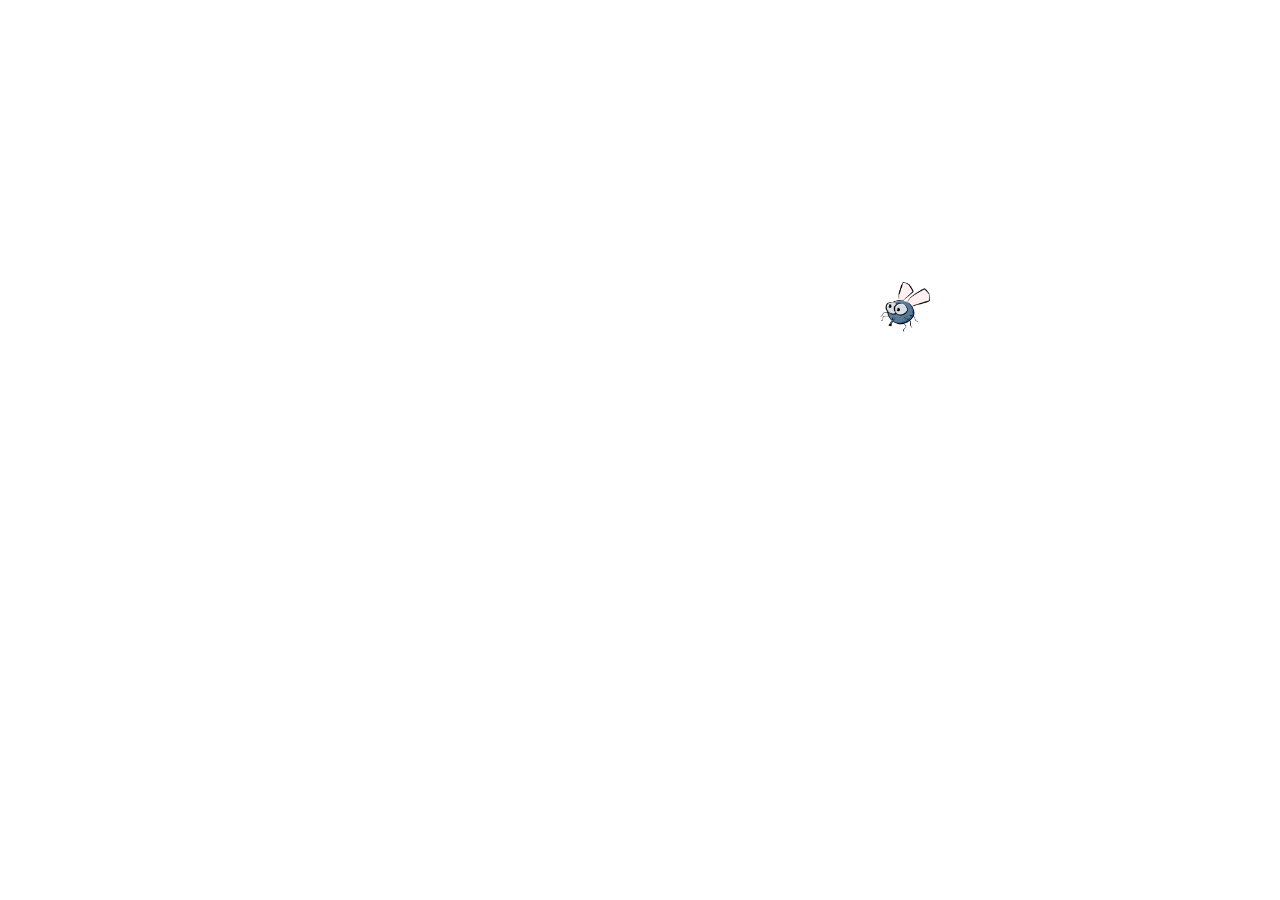
==== app.html @ e932db91 "first commit" ====
<!DOCTYPE html>
<html lang="pt-br">
<head>
    <meta charset="UTF-8">
    <meta http-equiv="X-UA-Compatible" content="IE=edge">
    <meta name="viewport" content="width=device-width, initial-scale=1.0">
    <title>App Game - Mata Mosquito</title>
    <link rel="stylesheet" href="css/styles.css">
    <script src="js/jogo.js"></script>
</head>
<body onresize="ajustaTela()">
    


    <!--Chamada da função posição Randomica() após o body ser carregado-->
    <script>
        posicaoRandomica()
    </script>
</body>
</html>
---- css/styles.css ----
.mosquito1 {
    width: 50px;
    height: 50px;
}

.mosquito2 {
    width: 100px;
    height: 100px;
}

.mosquito3 {
    width: 150px;
    height: 150px;
}

.esquerda {
    transform: scaleX(1);
}

.direita {
    transform: scaleX(-1);
}
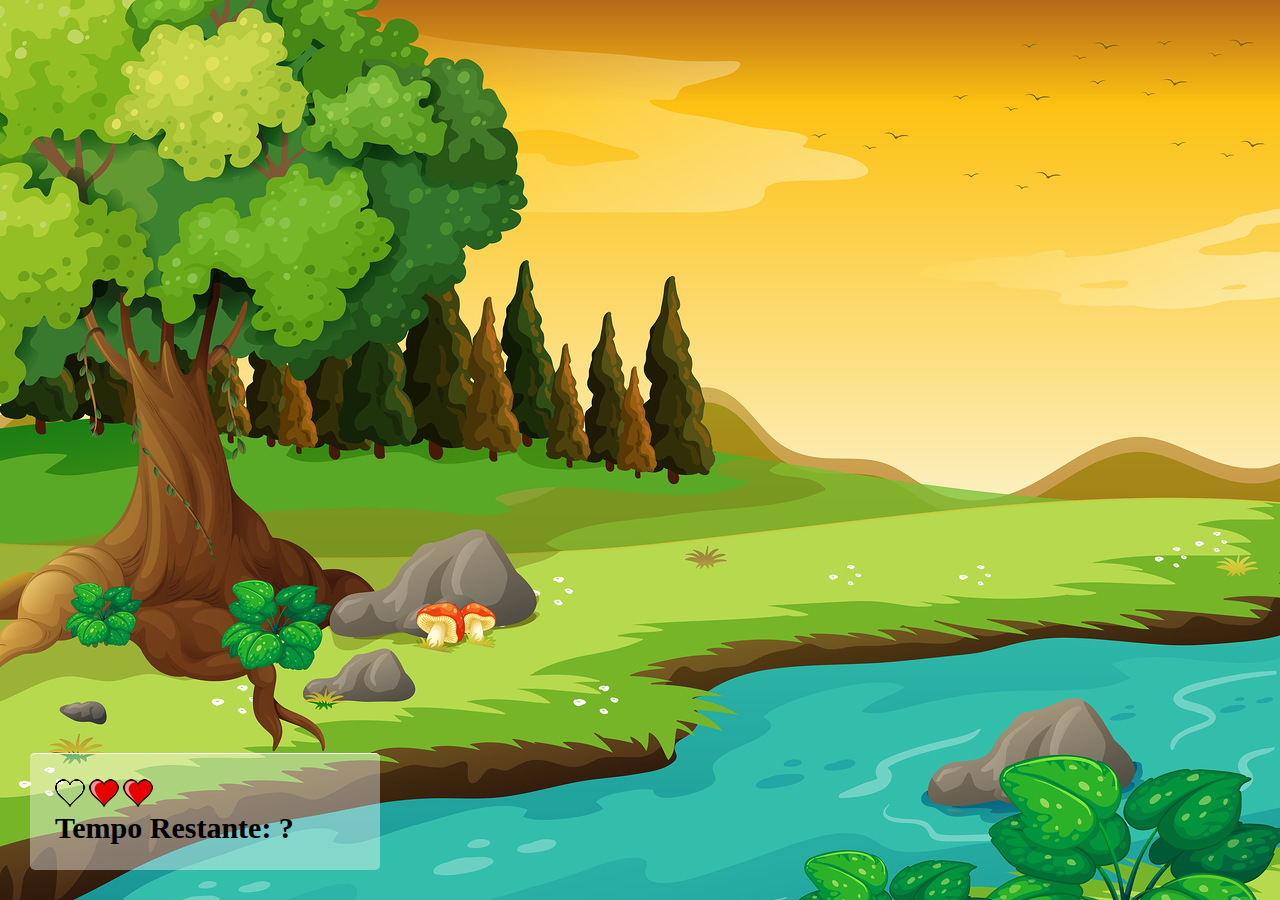
==== commit 7fb88874: "ajeitando o background e os elementos de vida e tempo" ====
--- a/app.html
+++ b/app.html
@@ -12,9 +12,22 @@
     
 
 
+    <div class="painel">
+        <div class="vidas">
+            <img src="src/img/coracao_vazio.png" alt="">
+            <img src="src/img/coracao_cheio.png" alt="">
+            <img src="src/img/coracao_cheio.png" alt="">
+        </div>
+        <div class="cronometro">
+            Tempo Restante: ?
+        </div>
+    </div>
+
     <!--Chamada da função posição Randomica() após o body ser carregado-->
     <script>
-        posicaoRandomica()
+        setInterval(function(){
+            posicaoRandomica()
+        }, 1000)
     </script>
 </body>
 </html>--- a/css/styles.css
+++ b/css/styles.css
@@ -1,3 +1,10 @@
+body {
+    background-image: url('../src/img/bg.jpg');
+    background-repeat: no-repeat;
+    background-size: 100%;
+}
+
+/*Tamanhos do mosquito*/
 .mosquito1 {
     width: 50px;
     height: 50px;
@@ -13,10 +20,33 @@
     height: 150px;
 }
 
+/*Orientação do mosquito*/
 .esquerda {
     transform: scaleX(1);
 }
 
 .direita {
     transform: scaleX(-1);
+}
+
+/*Painel de vidas e cronometro*/
+.painel {
+    position: absolute;
+    width: 300px;
+    border-radius: 5px;
+    padding: 25px;
+    left: 30px;
+    bottom: 30px;
+    border-top: solid 1px #fff;
+    background-color: rgba(255, 255, 255, 0.4)
+}
+
+.vidas {
+    float: left;
+}
+
+.cronometro {
+    float: left;
+    font-size: 30px;
+    font-weight: bold;
 }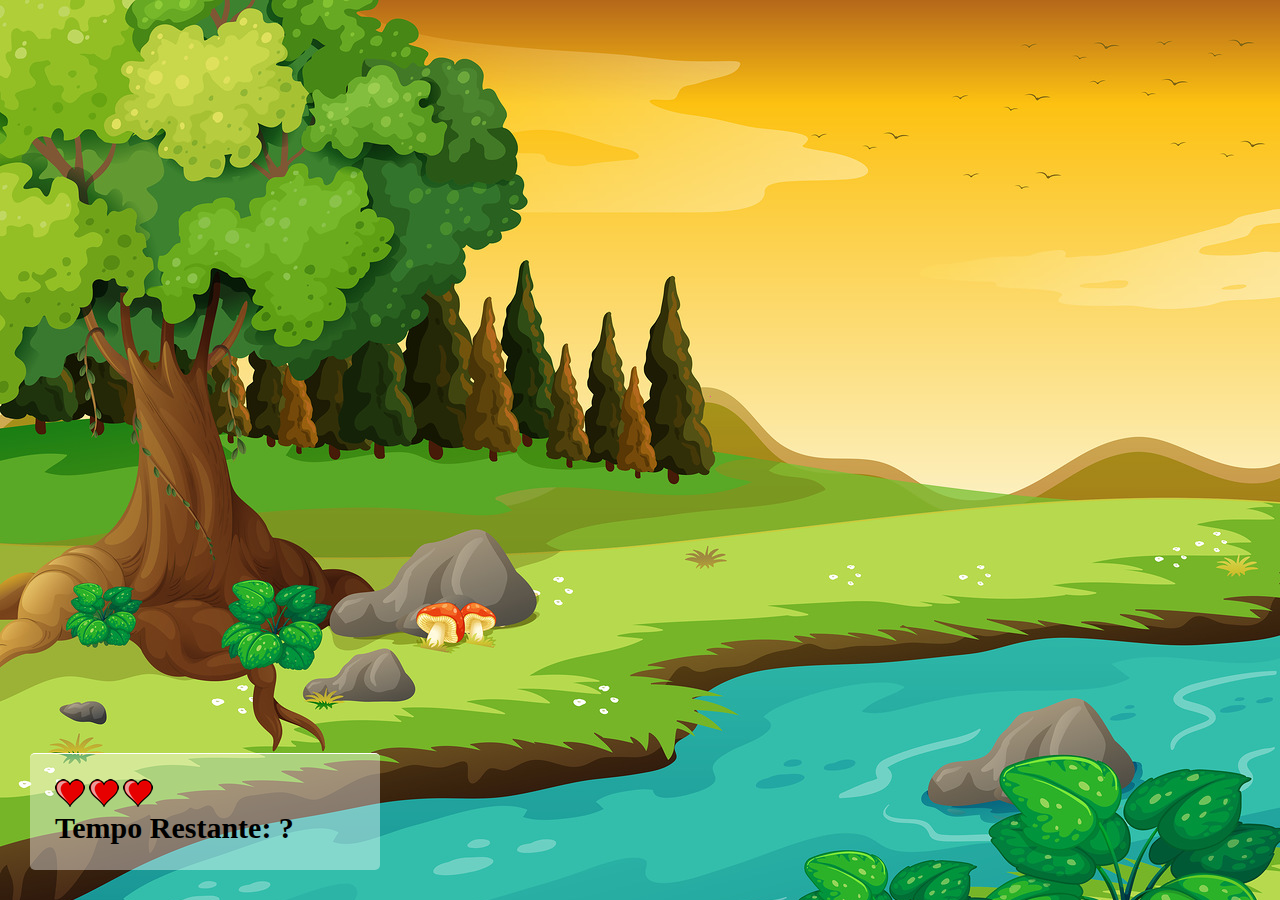
==== commit a37b36c1: "adicionando a lógica do game-over" ====
--- a/app.html
+++ b/app.html
@@ -14,9 +14,9 @@
 
     <div class="painel">
         <div class="vidas">
-            <img src="src/img/coracao_vazio.png" alt="">
-            <img src="src/img/coracao_cheio.png" alt="">
-            <img src="src/img/coracao_cheio.png" alt="">
+            <img id="vida1" src="src/img/coracao_cheio.png" alt="">
+            <img id="vida2" src="src/img/coracao_cheio.png" alt="">
+            <img id="vida3" src="src/img/coracao_cheio.png" alt="">
         </div>
         <div class="cronometro">
             Tempo Restante: ?
@@ -27,7 +27,7 @@
     <script>
         setInterval(function(){
             posicaoRandomica()
-        }, 1000)
+        }, 2000)
     </script>
 </body>
 </html>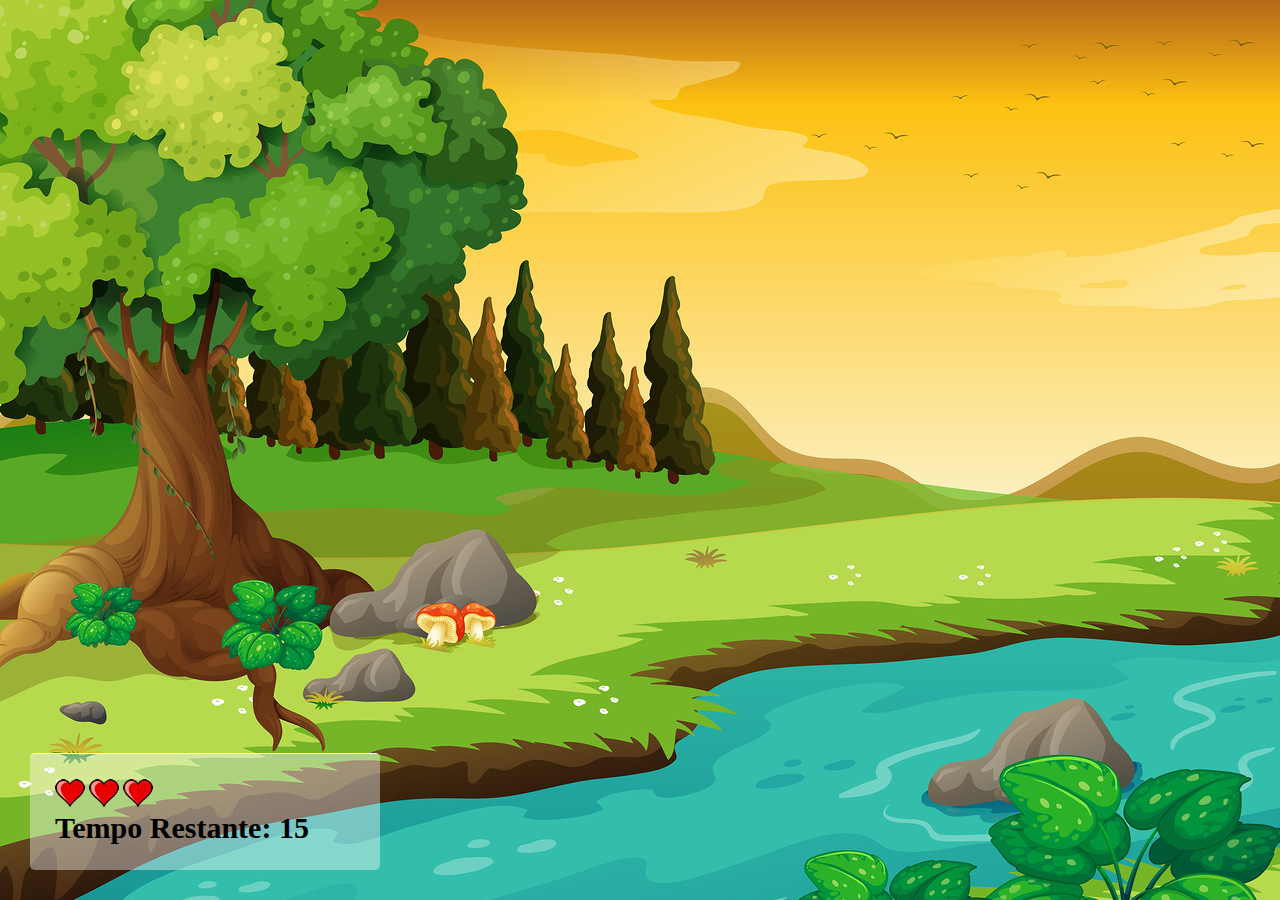
==== commit d233c085: "adicionando tela ded vitória" ====
--- a/app.html
+++ b/app.html
@@ -19,15 +19,19 @@
             <img id="vida3" src="src/img/coracao_cheio.png" alt="">
         </div>
         <div class="cronometro">
-            Tempo Restante: ?
+            Tempo Restante: <span id='cronometro'></span>
         </div>
     </div>
 
     <!--Chamada da função posição Randomica() após o body ser carregado-->
     <script>
+        
+        document.getElementById('cronometro').innerHTML = tempo
+
         setInterval(function(){
             posicaoRandomica()
         }, 2000)
+        
     </script>
 </body>
 </html>